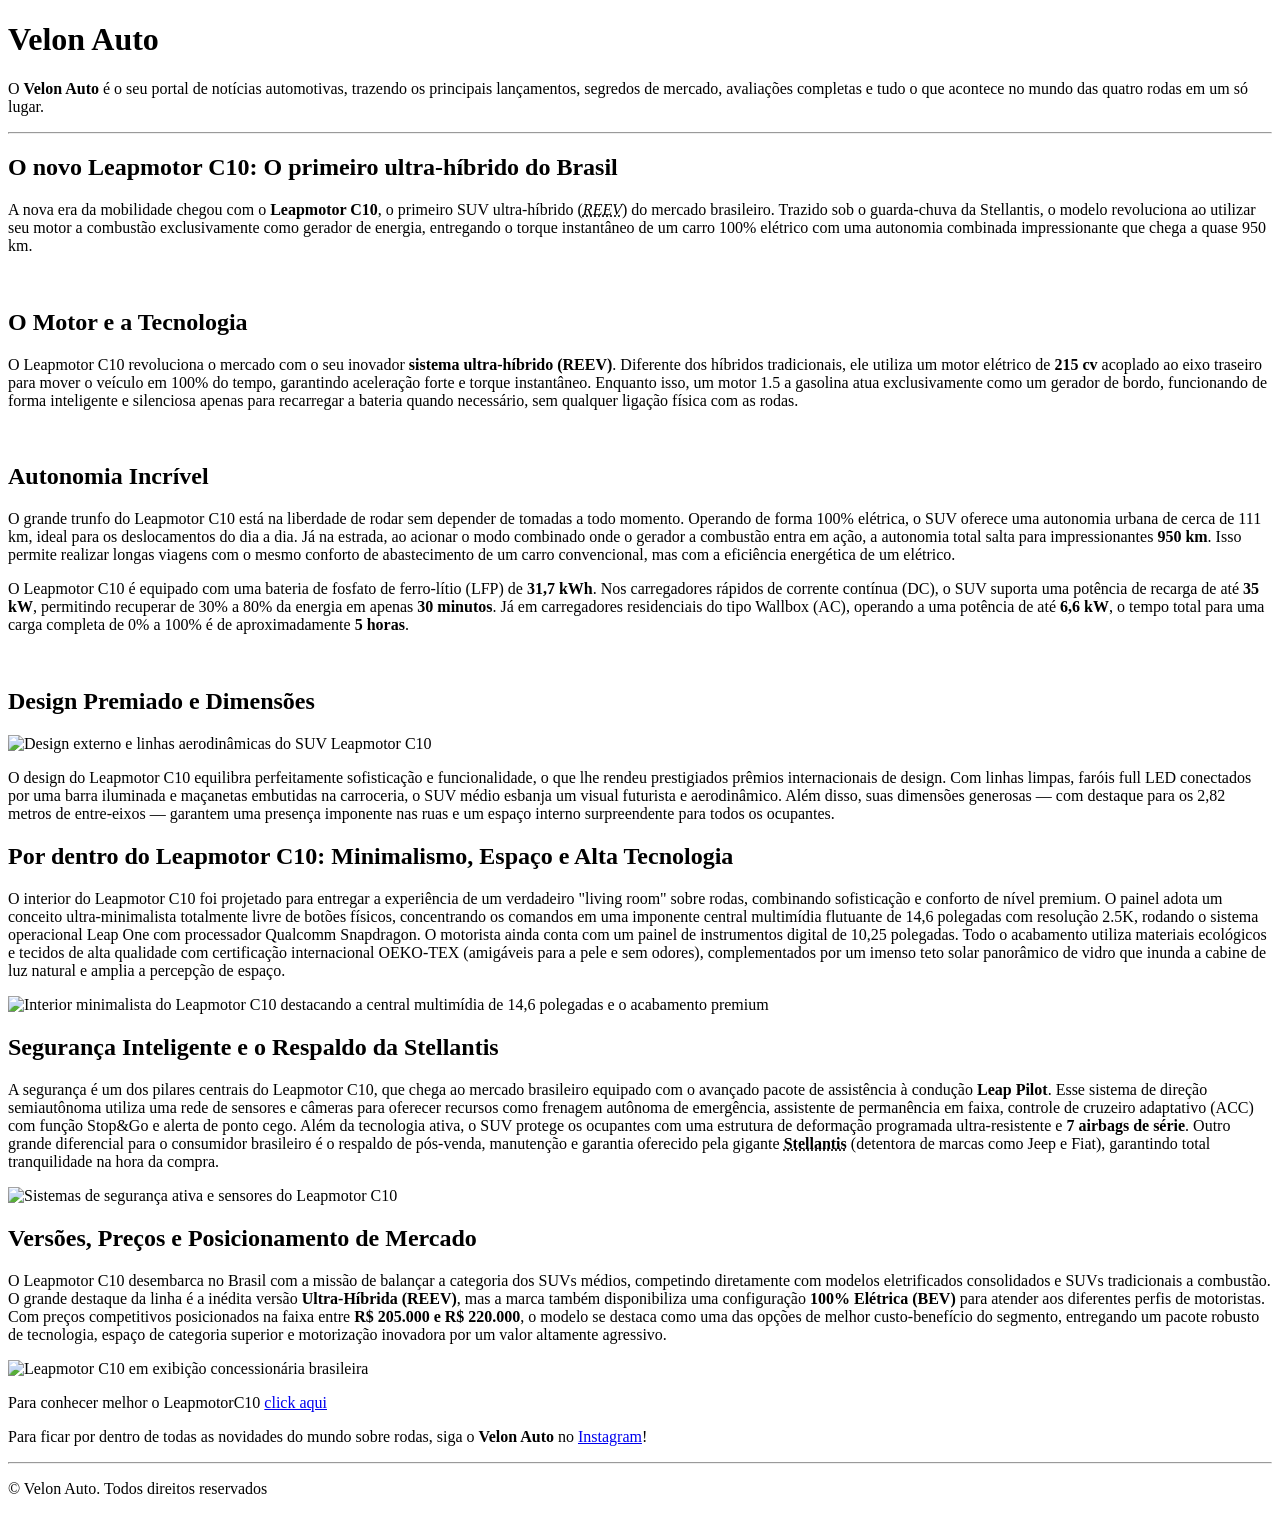
==== leapmotor-c10.html @ 6ac556fc "Add files via upload" ====
<!DOCTYPE html>
<html lang="pt-br">
<head>
    <meta charset="UTF-8">
    <meta name="description" content="width=device-width, initial-scale=1.0">
    <title>Velon Auto</title>
</head>
<body>
    <header>
        <h1>Velon Auto</h1>
        <p>O <strong>Velon Auto</strong> é o seu portal de notícias automotivas, trazendo os principais lançamentos, segredos de mercado, avaliações completas e tudo o que acontece no mundo das quatro rodas em um só lugar.</p>
    </header>
    <hr>

    <main>

        <section class="noticia-destaque">
            <h2>O novo Leapmotor C10: O primeiro ultra-híbrido do Brasil</h2>
            <p>A nova era da mobilidade chegou com o <strong>Leapmotor C10</strong>, o primeiro SUV ultra-híbrido (<abbr title="Range Extended Electric Vehicle "><em>REEV</em></abbr>) do mercado brasileiro. Trazido sob o guarda-chuva da Stellantis, o modelo revoluciona ao utilizar seu motor a combustão exclusivamente como gerador de energia, entregando o torque instantâneo de um carro 100% elétrico com uma autonomia combinada impressionante que chega a quase 950 km.</p>
            <img src="https://www.leapmotor.com.br/content/dam/leapmotor/assets-br/receptiva-c10/premium/destaques/destaque-design-premiado-desk.webp" alt="">
        </section>

        <section class="powertrain-tech">
            <h2>O Motor e a Tecnologia</h2>
            <p>O Leapmotor C10 revoluciona o mercado com o seu inovador <strong>sistema ultra-híbrido (REEV)</strong>. Diferente dos híbridos tradicionais, ele utiliza um motor elétrico de <strong>215 cv</strong> acoplado ao eixo traseiro para mover o veículo em 100% do tempo, garantindo aceleração forte e torque instantâneo. Enquanto isso, um motor 1.5 a gasolina atua exclusivamente como um gerador de bordo, funcionando de forma inteligente e silenciosa apenas para recarregar a bateria quando necessário, sem qualquer ligação física com as rodas.</p>
            <img src="https://www.leapmotor.com.br/content/dam/leapmotor/assets-br/receptiva-c10/premium/tudo-sobre/tecnologia-reev-autonomia-bateria.webp" alt="">
        </section>

        <section class="range-performance">
            <h2>Autonomia Incrível</h2>
            <p>O grande trunfo do Leapmotor C10 está na liberdade de rodar sem depender de tomadas a todo momento. Operando de forma 100% elétrica, o SUV oferece uma autonomia urbana de cerca de 111 km, ideal para os deslocamentos do dia a dia. Já na estrada, ao acionar o modo combinado onde o gerador a combustão entra em ação, a autonomia total salta para impressionantes <strong>950 km</strong>. Isso permite realizar longas viagens com o mesmo conforto de abastecimento de um carro convencional, mas com a eficiência energética de um elétrico.</p>
            <p>O Leapmotor C10 é equipado com uma bateria de fosfato de ferro-lítio (LFP) de <strong>31,7 kWh</strong>. Nos carregadores rápidos de corrente contínua (DC), o SUV suporta uma potência de recarga de até <strong>35 kW</strong>, permitindo recuperar de 30% a 80% da energia em apenas <strong>30 minutos</strong>. Já em carregadores residenciais do tipo Wallbox (AC), operando a uma potência de até <strong>6,6 kW</strong>, o tempo total para uma carga completa de 0% a 100% é de aproximadamente <strong>5 horas</strong>.</p>
            <img src="https://www.leapmotor.com.br/content/dam/leapmotor/assets-br/receptiva-c10/premium/tudo-sobre/tecnologia-reev-recarga-versatil.webp" alt="">
        </section>

        <section class="exterior-design">
            <h2>Design Premiado e Dimensões</h2>
            <img src="https://www.leapmotor.com.br/content/dam/leapmotor/assets-br/receptiva-c10/premium/tudo-sobre/banner-interno-design-desk.webp" alt="Design externo e linhas aerodinâmicas do SUV Leapmotor C10" class="img-design">
            <p>O design do Leapmotor C10 equilibra perfeitamente sofisticação e funcionalidade, o que lhe rendeu prestigiados prêmios internacionais de design. Com linhas limpas, faróis full LED conectados por uma barra iluminada e maçanetas embutidas na carroceria, o SUV médio esbanja um visual futurista e aerodinâmico. Além disso, suas dimensões generosas — com destaque para os 2,82 metros de entre-eixos — garantem uma presença imponente nas ruas e um espaço interno surpreendente para todos os ocupantes.</p>
        </section>

        <section class="interior-connectivity">
            <h2>Por dentro do Leapmotor C10: Minimalismo, Espaço e Alta Tecnologia</h2>
            <p>O interior do Leapmotor C10 foi projetado para entregar a experiência de um verdadeiro "living room" sobre rodas, combinando sofisticação e conforto de nível premium. O painel adota um conceito ultra-minimalista totalmente livre de botões físicos, concentrando os comandos em uma imponente central multimídia flutuante de 14,6 polegadas com resolução 2.5K, rodando o sistema operacional Leap One com processador Qualcomm Snapdragon. O motorista ainda conta com um painel de instrumentos digital de 10,25 polegadas. Todo o acabamento utiliza materiais ecológicos e tecidos de alta qualidade com certificação internacional OEKO-TEX (amigáveis para a pele e sem odores), complementados por um imenso teto solar panorâmico de vidro que inunda a cabine de luz natural e amplia a percepção de espaço.</p>
            <img src="https://www.leapmotor.com.br/content/dam/leapmotor/assets-br/receptiva-c10/premium/tudo-sobre/banner-interno-conforto-desk.webp" alt="Interior minimalista do Leapmotor C10 destacando a central multimídia de 14,6 polegadas e o acabamento premium" class="img-dashboard">
        </section>

        <section class="safety-systems">
            <h2>Segurança Inteligente e o Respaldo da Stellantis</h2>
            <p>A segurança é um dos pilares centrais do Leapmotor C10, que chega ao mercado brasileiro equipado com o avançado pacote de assistência à condução <strong>Leap Pilot</strong>. Esse sistema de direção semiautônoma utiliza uma rede de sensores e câmeras para oferecer recursos como frenagem autônoma de emergência, assistente de permanência em faixa, controle de cruzeiro adaptativo (ACC) com função Stop&amp;Go e alerta de ponto cego. Além da tecnologia ativa, o SUV protege os ocupantes com uma estrutura de deformação programada ultra-resistente e <strong>7 airbags de série</strong>. Outro grande diferencial para o consumidor brasileiro é o respaldo de pós-venda, manutenção e garantia oferecido pela gigante <abbr title="A Stellantis é uma das maiores fabricantes de automóveis e mobilidade do mundo."><strong>Stellantis</strong></abbr> (detentora de marcas como Jeep e Fiat), garantindo total tranquilidade na hora da compra.</p>
            <img src="https://www.leapmotor.com.br/content/dam/leapmotor/assets-br/receptiva-c10/premium/tudo-sobre/seguranca-7-airbags.webp" alt="Sistemas de segurança ativa e sensores do Leapmotor C10" class="img-safety">
        </section>

        <section class="market-pricing">
            <h2>Versões, Preços e Posicionamento de Mercado</h2>
            <p>O Leapmotor C10 desembarca no Brasil com a missão de balançar a categoria dos SUVs médios, competindo diretamente com modelos eletrificados consolidados e SUVs tradicionais a combustão. O grande destaque da linha é a inédita versão <strong>Ultra-Híbrida (REEV)</strong>, mas a marca também disponibiliza uma configuração <strong>100% Elétrica (BEV)</strong> para atender aos diferentes perfis de motoristas. Com preços competitivos posicionados na faixa entre <strong>R$ 205.000 e R$ 220.000</strong>, o modelo se destaca como uma das opções de melhor custo-benefício do segmento, entregando um pacote robusto de tecnologia, espaço de categoria superior e motorização inovadora por um valor altamente agressivo.</p>
            <img src="https://cdn.correiodoestado.com.br/img/c/920/615/dn_arquivo/2025/11/02-1125-0142-leap-motor.jpeg" alt="Leapmotor C10 em exibição concessionária brasileira" class="img-pricing">
        </section>
    </main>

    <footer>
        <p>Para conhecer melhor o LeapmotorC10 <a href="https://www.leapmotor.com.br/c10.html">click aqui</a></p>
        <p>Para ficar por dentro de todas as novidades do mundo sobre rodas, siga o <strong>Velon Auto</strong> no <a href="https://www.instagram.com/velon_auto/">Instagram</a>!</p>
        <hr>
        <p>&copy; Velon Auto. Todos direitos reservados</p>
    </footer>
    
</body>
</html>
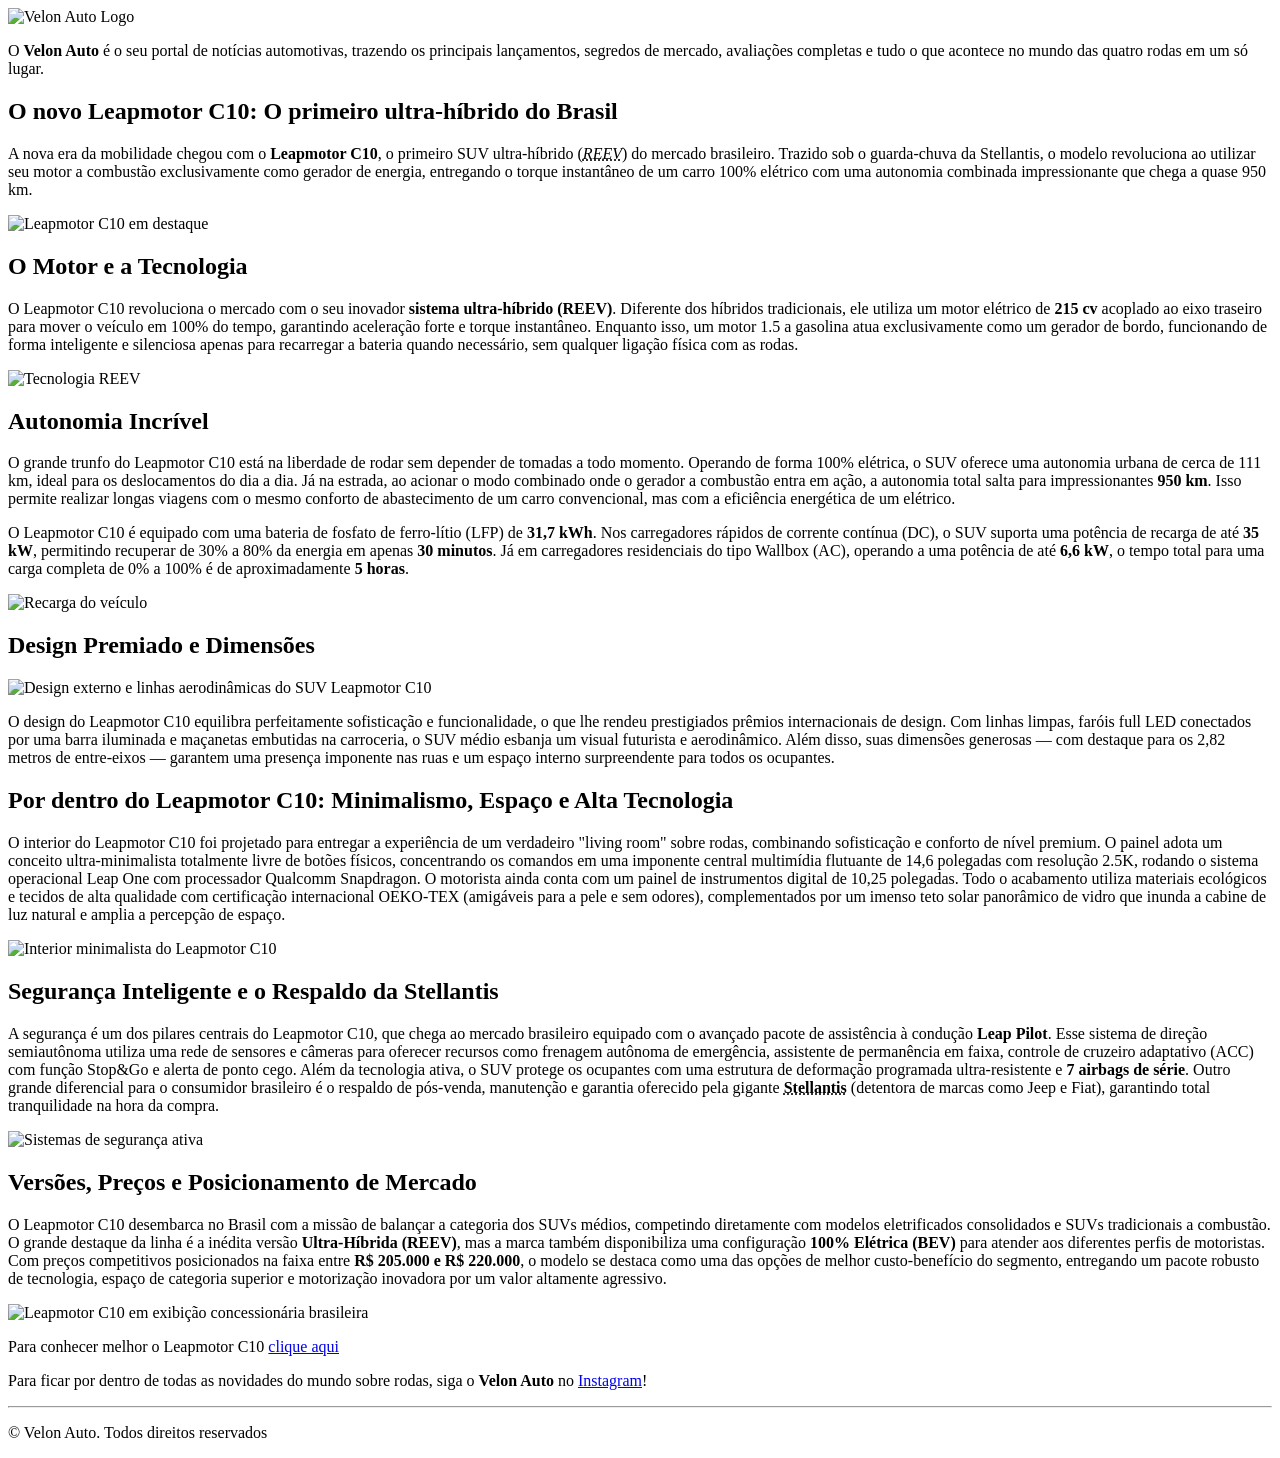
==== commit 9bcb385e: "Update Leapmotor C10 page with new content and images" ====
--- a/leapmotor-c10.html
+++ b/leapmotor-c10.html
@@ -2,35 +2,37 @@
 <html lang="pt-br">
 <head>
     <meta charset="UTF-8">
-    <meta name="description" content="width=device-width, initial-scale=1.0">
-    <title>Velon Auto</title>
+    <meta name="viewport" content="width=device-width, initial-scale=1.0">
+    <title>Velon Auto | Leapmotor C10</title>
+    <link rel="icon" href="VelonAuto-logo-removebg-preview.png" type="image/png">
+    <link rel="stylesheet" href="noticia.css">
 </head>
 <body>
     <header>
-        <h1>Velon Auto</h1>
+        <div class="logo-container">
+            <img src="Velonauto-shortlogo-removebg-preview.png" alt="Velon Auto Logo" class="site-logo">
+        </div>
         <p>O <strong>Velon Auto</strong> é o seu portal de notícias automotivas, trazendo os principais lançamentos, segredos de mercado, avaliações completas e tudo o que acontece no mundo das quatro rodas em um só lugar.</p>
     </header>
-    <hr>
-
+   
     <main>
-
         <section class="noticia-destaque">
             <h2>O novo Leapmotor C10: O primeiro ultra-híbrido do Brasil</h2>
             <p>A nova era da mobilidade chegou com o <strong>Leapmotor C10</strong>, o primeiro SUV ultra-híbrido (<abbr title="Range Extended Electric Vehicle "><em>REEV</em></abbr>) do mercado brasileiro. Trazido sob o guarda-chuva da Stellantis, o modelo revoluciona ao utilizar seu motor a combustão exclusivamente como gerador de energia, entregando o torque instantâneo de um carro 100% elétrico com uma autonomia combinada impressionante que chega a quase 950 km.</p>
-            <img src="https://www.leapmotor.com.br/content/dam/leapmotor/assets-br/receptiva-c10/premium/destaques/destaque-design-premiado-desk.webp" alt="">
+            <img src="https://www.leapmotor.com.br/content/dam/leapmotor/assets-br/receptiva-c10/premium/destaques/destaque-design-premiado-desk.webp" alt="Leapmotor C10 em destaque">
         </section>
 
         <section class="powertrain-tech">
             <h2>O Motor e a Tecnologia</h2>
             <p>O Leapmotor C10 revoluciona o mercado com o seu inovador <strong>sistema ultra-híbrido (REEV)</strong>. Diferente dos híbridos tradicionais, ele utiliza um motor elétrico de <strong>215 cv</strong> acoplado ao eixo traseiro para mover o veículo em 100% do tempo, garantindo aceleração forte e torque instantâneo. Enquanto isso, um motor 1.5 a gasolina atua exclusivamente como um gerador de bordo, funcionando de forma inteligente e silenciosa apenas para recarregar a bateria quando necessário, sem qualquer ligação física com as rodas.</p>
-            <img src="https://www.leapmotor.com.br/content/dam/leapmotor/assets-br/receptiva-c10/premium/tudo-sobre/tecnologia-reev-autonomia-bateria.webp" alt="">
+            <img src="https://www.leapmotor.com.br/content/dam/leapmotor/assets-br/receptiva-c10/premium/tudo-sobre/tecnologia-reev-autonomia-bateria.webp" alt="Tecnologia REEV">
         </section>
 
         <section class="range-performance">
             <h2>Autonomia Incrível</h2>
             <p>O grande trunfo do Leapmotor C10 está na liberdade de rodar sem depender de tomadas a todo momento. Operando de forma 100% elétrica, o SUV oferece uma autonomia urbana de cerca de 111 km, ideal para os deslocamentos do dia a dia. Já na estrada, ao acionar o modo combinado onde o gerador a combustão entra em ação, a autonomia total salta para impressionantes <strong>950 km</strong>. Isso permite realizar longas viagens com o mesmo conforto de abastecimento de um carro convencional, mas com a eficiência energética de um elétrico.</p>
             <p>O Leapmotor C10 é equipado com uma bateria de fosfato de ferro-lítio (LFP) de <strong>31,7 kWh</strong>. Nos carregadores rápidos de corrente contínua (DC), o SUV suporta uma potência de recarga de até <strong>35 kW</strong>, permitindo recuperar de 30% a 80% da energia em apenas <strong>30 minutos</strong>. Já em carregadores residenciais do tipo Wallbox (AC), operando a uma potência de até <strong>6,6 kW</strong>, o tempo total para uma carga completa de 0% a 100% é de aproximadamente <strong>5 horas</strong>.</p>
-            <img src="https://www.leapmotor.com.br/content/dam/leapmotor/assets-br/receptiva-c10/premium/tudo-sobre/tecnologia-reev-recarga-versatil.webp" alt="">
+            <img src="https://www.leapmotor.com.br/content/dam/leapmotor/assets-br/receptiva-c10/premium/tudo-sobre/tecnologia-reev-recarga-versatil.webp" alt="Recarga do veículo">
         </section>
 
         <section class="exterior-design">
@@ -42,13 +44,13 @@
         <section class="interior-connectivity">
             <h2>Por dentro do Leapmotor C10: Minimalismo, Espaço e Alta Tecnologia</h2>
             <p>O interior do Leapmotor C10 foi projetado para entregar a experiência de um verdadeiro "living room" sobre rodas, combinando sofisticação e conforto de nível premium. O painel adota um conceito ultra-minimalista totalmente livre de botões físicos, concentrando os comandos em uma imponente central multimídia flutuante de 14,6 polegadas com resolução 2.5K, rodando o sistema operacional Leap One com processador Qualcomm Snapdragon. O motorista ainda conta com um painel de instrumentos digital de 10,25 polegadas. Todo o acabamento utiliza materiais ecológicos e tecidos de alta qualidade com certificação internacional OEKO-TEX (amigáveis para a pele e sem odores), complementados por um imenso teto solar panorâmico de vidro que inunda a cabine de luz natural e amplia a percepção de espaço.</p>
-            <img src="https://www.leapmotor.com.br/content/dam/leapmotor/assets-br/receptiva-c10/premium/tudo-sobre/banner-interno-conforto-desk.webp" alt="Interior minimalista do Leapmotor C10 destacando a central multimídia de 14,6 polegadas e o acabamento premium" class="img-dashboard">
+            <img src="https://www.leapmotor.com.br/content/dam/leapmotor/assets-br/receptiva-c10/premium/tudo-sobre/banner-interno-conforto-desk.webp" alt="Interior minimalista do Leapmotor C10" class="img-dashboard">
         </section>
 
         <section class="safety-systems">
             <h2>Segurança Inteligente e o Respaldo da Stellantis</h2>
             <p>A segurança é um dos pilares centrais do Leapmotor C10, que chega ao mercado brasileiro equipado com o avançado pacote de assistência à condução <strong>Leap Pilot</strong>. Esse sistema de direção semiautônoma utiliza uma rede de sensores e câmeras para oferecer recursos como frenagem autônoma de emergência, assistente de permanência em faixa, controle de cruzeiro adaptativo (ACC) com função Stop&amp;Go e alerta de ponto cego. Além da tecnologia ativa, o SUV protege os ocupantes com uma estrutura de deformação programada ultra-resistente e <strong>7 airbags de série</strong>. Outro grande diferencial para o consumidor brasileiro é o respaldo de pós-venda, manutenção e garantia oferecido pela gigante <abbr title="A Stellantis é uma das maiores fabricantes de automóveis e mobilidade do mundo."><strong>Stellantis</strong></abbr> (detentora de marcas como Jeep e Fiat), garantindo total tranquilidade na hora da compra.</p>
-            <img src="https://www.leapmotor.com.br/content/dam/leapmotor/assets-br/receptiva-c10/premium/tudo-sobre/seguranca-7-airbags.webp" alt="Sistemas de segurança ativa e sensores do Leapmotor C10" class="img-safety">
+            <img src="https://www.leapmotor.com.br/content/dam/leapmotor/assets-br/receptiva-c10/premium/tudo-sobre/seguranca-7-airbags.webp" alt="Sistemas de segurança ativa" class="img-safety">
         </section>
 
         <section class="market-pricing">
@@ -59,11 +61,10 @@
     </main>
 
     <footer>
-        <p>Para conhecer melhor o LeapmotorC10 <a href="https://www.leapmotor.com.br/c10.html">click aqui</a></p>
-        <p>Para ficar por dentro de todas as novidades do mundo sobre rodas, siga o <strong>Velon Auto</strong> no <a href="https://www.instagram.com/velon_auto/">Instagram</a>!</p>
+        <p>Para conhecer melhor o Leapmotor C10 <a href="https://www.leapmotor.com.br/c10.html" target="_blank">clique aqui</a></p>
+        <p>Para ficar por dentro de todas as novidades do mundo sobre rodas, siga o <strong>Velon Auto</strong> no <a href="https://www.instagram.com/velon_auto/" target="_blank">Instagram</a>!</p>
         <hr>
         <p>&copy; Velon Auto. Todos direitos reservados</p>
     </footer>
-    
 </body>
-</html>+</html>
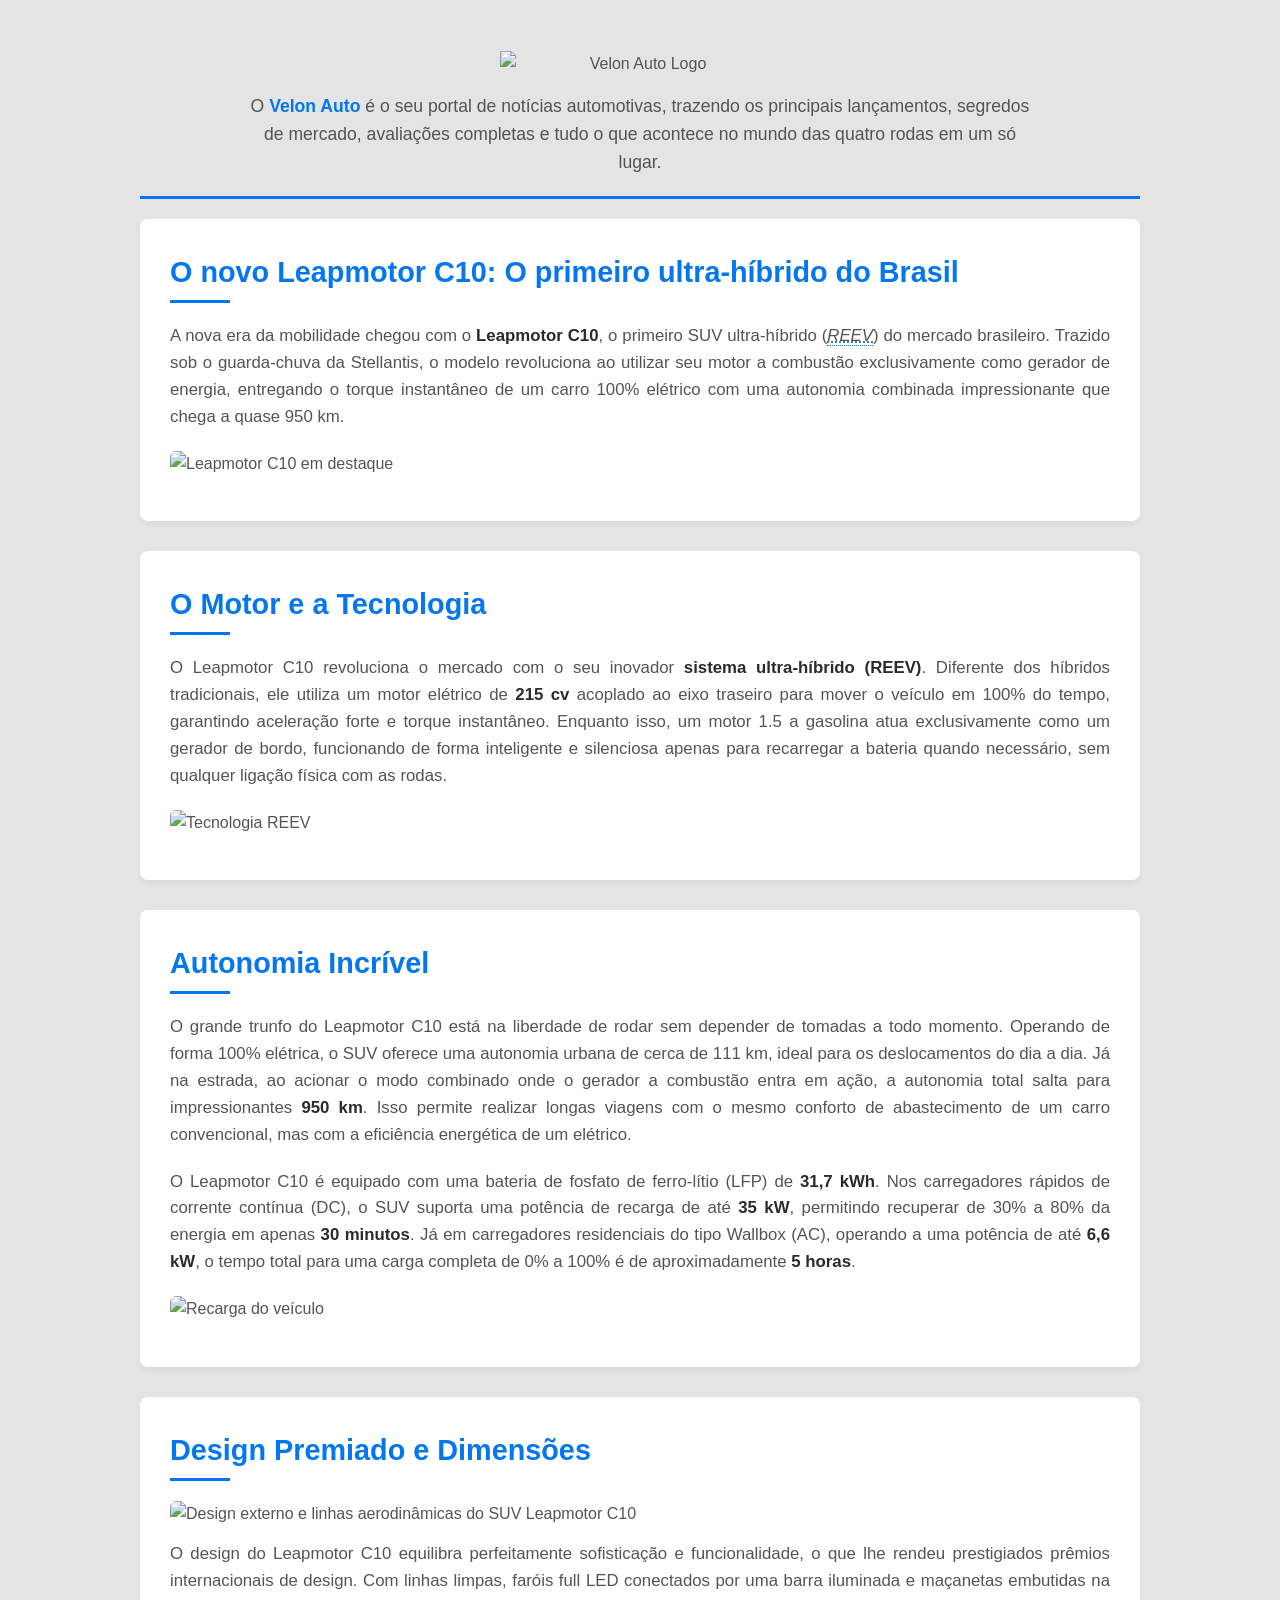
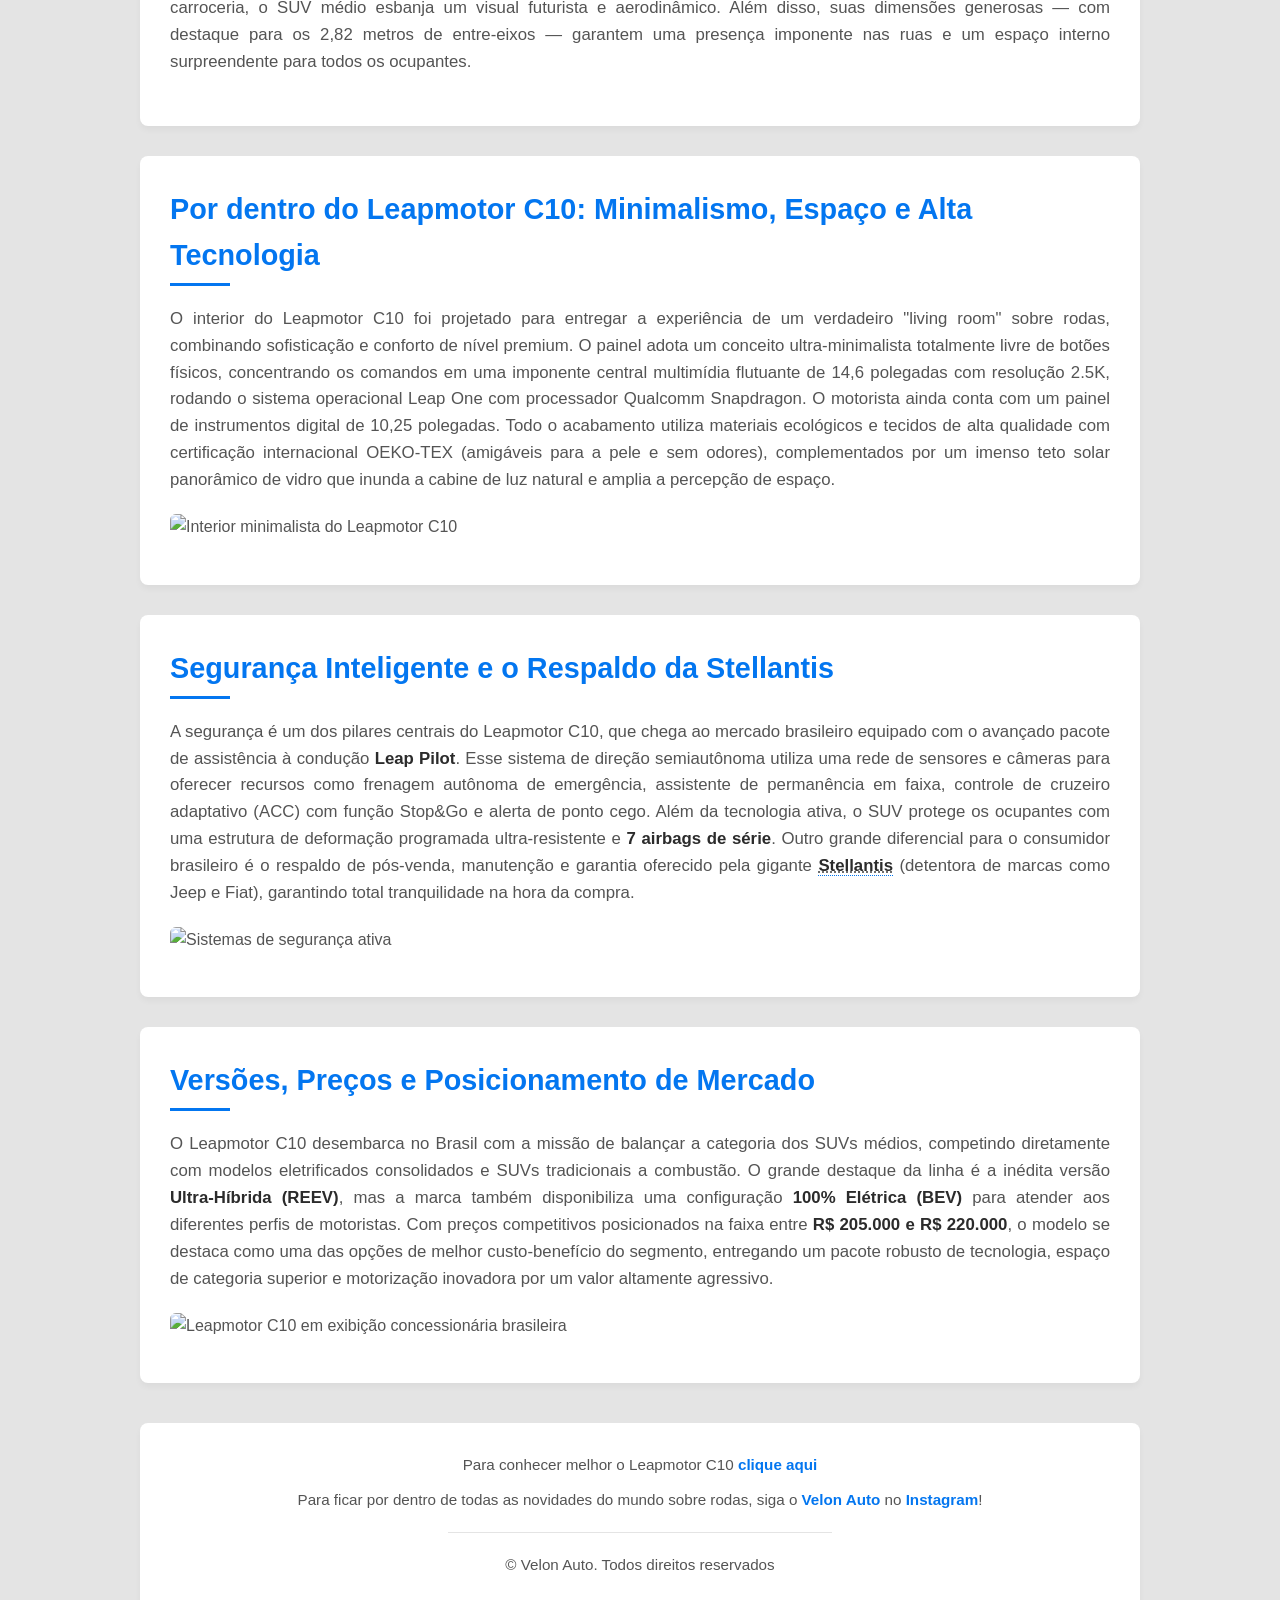
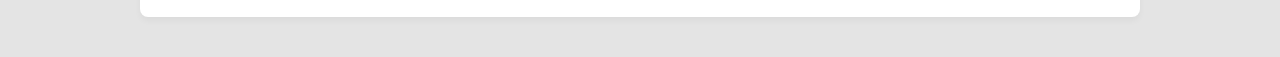
==== commit 7f6c1d65: "Add files via upload" ====
--- a/leapmotor-c10.html
+++ b/leapmotor-c10.html
@@ -4,13 +4,13 @@
     <meta charset="UTF-8">
     <meta name="viewport" content="width=device-width, initial-scale=1.0">
     <title>Velon Auto | Leapmotor C10</title>
-    <link rel="icon" href="VelonAuto-logo-removebg-preview.png" type="image/png">
+    <link rel="icon" href="Velonauto-shortlogo-removebg-preview.png" type="image/png">
     <link rel="stylesheet" href="noticia.css">
 </head>
 <body>
     <header>
         <div class="logo-container">
-            <img src="Velonauto-shortlogo-removebg-preview.png" alt="Velon Auto Logo" class="site-logo">
+            <img src="/logos/Velonauto-shortlogo-removebg-preview.png" alt="Velon Auto Logo" class="site-logo">
         </div>
         <p>O <strong>Velon Auto</strong> é o seu portal de notícias automotivas, trazendo os principais lançamentos, segredos de mercado, avaliações completas e tudo o que acontece no mundo das quatro rodas em um só lugar.</p>
     </header>
@@ -67,4 +67,4 @@
         <p>&copy; Velon Auto. Todos direitos reservados</p>
     </footer>
 </body>
-</html>
+</html>
--- a/noticia.css
+++ b/noticia.css
@@ -0,0 +1,175 @@
+/*Cores e configuraçao geral*/
+
+:root {
+    --bg-color: #e4e4e4;       /* Off-White para o fundo do site */
+    --text-color: #545454;     /* Cinza para os textos */
+    --brand-blue: #0376f0;     /* Azul oficial da marca para detalhes */
+    --white: #ffffff;
+}
+
+* {
+    margin: 0;
+    padding: 0;
+    box-sizing: border-box;
+}
+
+body {
+    font-family: 'Segoe UI', Tahoma, Geneva, Verdana, sans-serif;
+    background-color: var(--bg-color);
+    color: var(--text-color);
+    line-height: 1.6;
+    padding: 0 20px;
+}
+
+/*Header e logotipo*/
+header {
+    max-width: 1000px;
+    margin: 30px auto 20px auto;
+    text-align: center;
+    padding: 20px;
+    border-bottom: 3px solid var(--brand-blue);
+}
+
+/* Container do logo para controle de espaçamento */
+.logo-container {
+    display: block;
+    margin-bottom: 15px;
+}
+
+/* Estilização exclusiva para o Logotipo da Velon Auto */
+.site-logo {
+    max-width: 280px;  /* Tamanho ideal para leitura e proporção */
+    width: 100%;
+    height: auto;
+    display: inline-block;
+    vertical-align: middle;
+}
+
+header p {
+    font-size: 1.1rem;
+    max-width: 800px;
+    margin: 15px auto 0 auto;
+}
+
+/*Conteudo principal-noticias*/
+main {
+    max-width: 1000px;
+    margin: 0 auto;
+}
+
+section {
+    background-color: var(--white);
+    margin-bottom: 30px;
+    padding: 30px;
+    border-radius: 8px;
+    box-shadow: 0 4px 6px rgba(0, 0, 0, 0.04);
+}
+
+/* Títulos das seções de notícias */
+section h2 {
+    color: var(--brand-blue);
+    font-size: 1.8rem;
+    margin-bottom: 20px;
+    position: relative;
+    padding-bottom: 8px;
+}
+
+/* Detalhe: linha azul decorativa abaixo dos títulos */
+section h2::after {
+    content: '';
+    position: absolute;
+    bottom: 0;
+    left: 0;
+    width: 60px;
+    height: 3px;
+    background-color: var(--brand-blue);
+}
+
+section p {
+    margin-bottom: 20px;
+    font-size: 1.05rem;
+    text-align: justify;
+}
+
+/* Destaca termos em negrito */
+strong {
+    color: #2b2b2b; /* Um cinza um pouco mais escuro para destaque ideal */
+}
+
+/* Cor azul nos nomes fortes institucionais */
+header strong, footer strong {
+    color: var(--brand-blue);
+}
+
+/* Estilo geral das imagens das notícias */
+main img {
+    width: 100%;
+    height: auto;
+    max-height: 520px;
+    object-fit: cover;
+    border-radius: 6px;
+    margin: 15px 0;
+    display: block;
+}
+
+/* RODAPÉ (Footer)*/
+footer {
+    max-width: 1000px;
+    margin: 40px auto;
+    text-align: center;
+    padding: 30px 20px;
+    background-color: var(--white);
+    border-radius: 8px;
+    box-shadow: 0 4px 6px rgba(0, 0, 0, 0.04);
+}
+
+footer p {
+    margin-bottom: 10px;
+    font-size: 0.95rem;
+}
+
+footer hr {
+    border: 0;
+    height: 1px;
+    background-color: var(--bg-color);
+    margin: 20px auto;
+    width: 40%;
+}
+
+/* Links em azul */
+a {
+    color: var(--brand-blue);
+    text-decoration: none;
+    font-weight: bold;
+    transition: color 0.2s ease-in-out;
+}
+
+a:hover {
+    color: #024b99; /* Tom ligeiramente mais escuro no hover */
+    text-decoration: underline;
+}
+
+/* Abreviações */
+abbr {
+    border-bottom: 1px dotted var(--brand-blue);
+    cursor: help;
+}
+
+/* RESPONSIVIDADE (Telas de Celular)*/
+@media (max-width: 768px) {
+    .site-logo {
+        max-width: 220px; /* Reduz ligeiramente o logo em telas pequenas */
+    }
+
+    section {
+        padding: 20px;
+    }
+
+    section h2 {
+        font-size: 1.5rem;
+    }
+    
+    body {
+        padding: 0 10px;
+    }
+}
